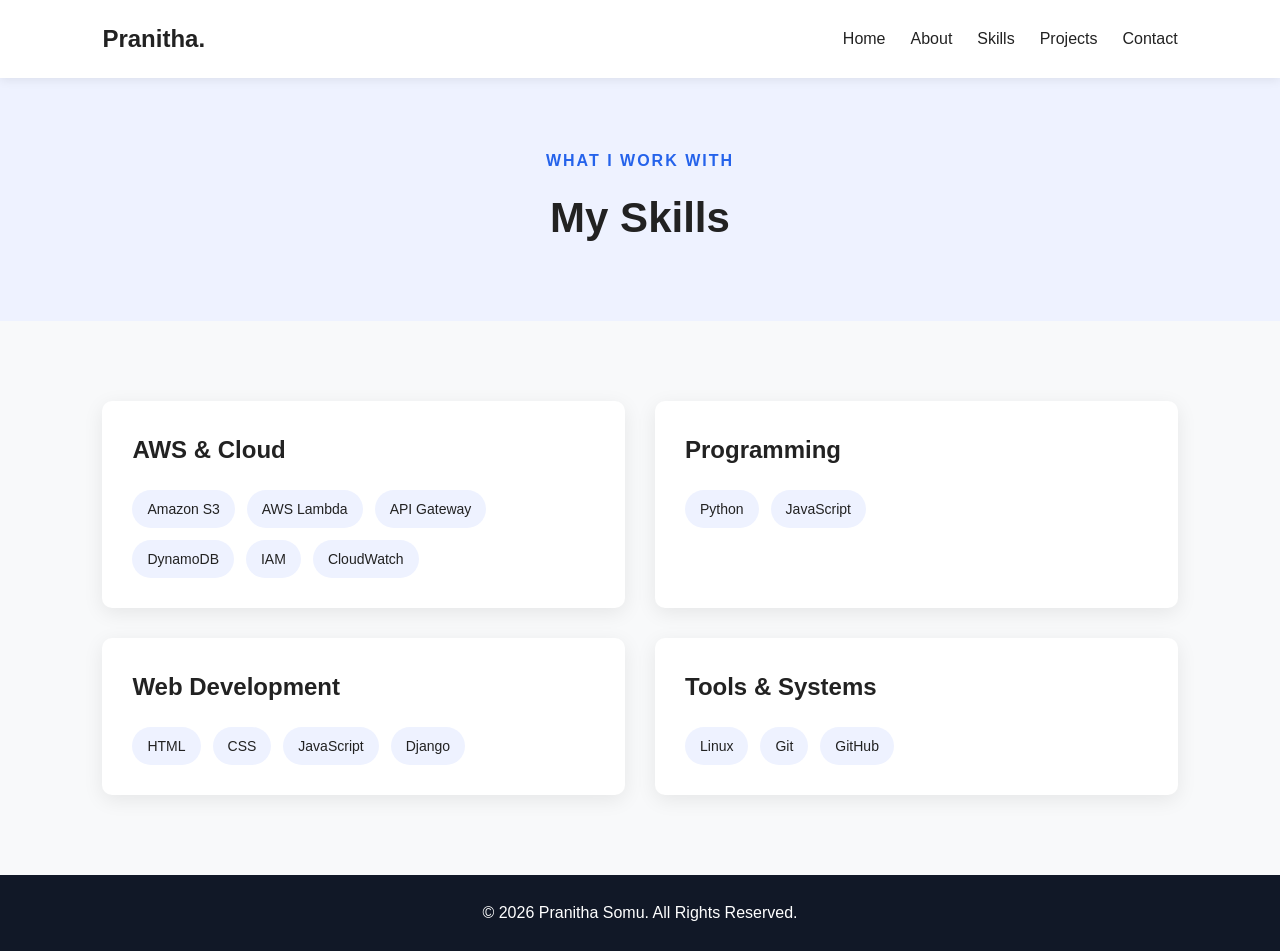
==== skills.html @ a8cb2f0c "Initial portfolio website" ====
<!DOCTYPE html>
<html lang="en">

<head>

    <meta charset="UTF-8">

    <meta name="viewport"
          content="width=device-width, initial-scale=1.0">

    <title>About Me | Pranitha Somu</title>

    <link rel="stylesheet" href="css/style.css">

</head>

<body>

<header>

    <nav class="navbar">

        <div class="logo">
            Pranitha.
        </div>

        <ul class="nav-links">

            <li>
                <a href="index.html">Home</a>
            </li>

            <li>
                <a href="about.html">About</a>
            </li>

            <li>
                <a href="skills.html">Skills</a>
            </li>

            <li>
                <a href="projects.html">Projects</a>
            </li>

            <li>
                <a href="contact.html">Contact</a>
            </li>

        </ul>

    </nav>

</header>


<section class="page-header">

    <p>WHAT I WORK WITH</p>

    <h1>My Skills</h1>

</section>


<section class="skills-page">

    <div class="skill-category">

        <h2>AWS & Cloud</h2>

        <div class="skill-list">

            <span>Amazon S3</span>
            <span>AWS Lambda</span>
            <span>API Gateway</span>
            <span>DynamoDB</span>
            <span>IAM</span>
            <span>CloudWatch</span>

        </div>

    </div>


    <div class="skill-category">

        <h2>Programming</h2>

        <div class="skill-list">

            <span>Python</span>
            <span>JavaScript</span>

        </div>

    </div>


    <div class="skill-category">

        <h2>Web Development</h2>

        <div class="skill-list">

            <span>HTML</span>
            <span>CSS</span>
            <span>JavaScript</span>
            <span>Django</span>

        </div>

    </div>


    <div class="skill-category">

        <h2>Tools & Systems</h2>

        <div class="skill-list">

            <span>Linux</span>
            <span>Git</span>
            <span>GitHub</span>

        </div>

    </div>

</section>


<footer>

    <p>
        © 2026 Pranitha Somu. All Rights Reserved.
    </p>

</footer>


</body>

</html>
---- css/style.css ----
* {
    margin: 0;
    padding: 0;
    box-sizing: border-box;
}
body {
    font-family: Arial, sans-serif;
    line-height: 1.6;
    background-color: #f8f9fa;
    color: #222;
}
.navbar {
    display: flex;
    justify-content: space-between;
    align-items: center;

    padding: 20px 8%;

    background-color: #ffffff;

    position: sticky;
    top: 0;

    z-index: 1000;

    box-shadow: 0 2px 10px rgba(0, 0, 0, 0.08);
}
.logo {
    font-size: 24px;
    font-weight: bold;
}
.nav-links {
    display: flex;
    list-style: none;
    gap: 25px;
}

.nav-links a {
    text-decoration: none;
    color: #222;
    font-weight: 500;
}

.nav-links a:hover {
    color: #2563eb;
}
.hero {
    min-height: 85vh;

    display: flex;

    align-items: center;

    justify-content: center;

    text-align: center;

    padding: 60px 8%;

    background:
        linear-gradient(
            135deg,
            #eef2ff,
            #ffffff
        );
}
.small-heading {
    font-size: 14px;
    letter-spacing: 3px;
    font-weight: bold;
    margin-bottom: 15px;
}

.hero h1 {
    font-size: 52px;
    margin-bottom: 10px;
}

.hero h2 {
    font-size: 25px;
    margin-bottom: 20px;
}

.hero-description {
    max-width: 650px;
    margin: auto;
    font-size: 17px;
}
.hero-buttons {
    margin-top: 30px;
}

.btn {
    display: inline-block;

    padding: 12px 24px;

    margin: 5px;

    text-decoration: none;

    border-radius: 6px;

    font-weight: bold;
}
.primary-btn {
    background-color: #2563eb;
    color: white;
}
.secondary-btn {
    border: 2px solid #2563eb;
    color: #2563eb;
}
section {
    padding: 80px 8%;
}

.section-title {
    text-align: center;
    margin-bottom: 40px;
}

.section-title p {
    color: #2563eb;
    font-weight: bold;
    letter-spacing: 2px;
}

.section-title h2 {
    font-size: 34px;
}
.skills-grid {
    display: grid;

    grid-template-columns:
        repeat(4, 1fr);

    gap: 25px;
}
.skill-card {
    background-color: white;

    padding: 30px;

    border-radius: 10px;

    text-align: center;

    box-shadow:
        0 5px 20px rgba(0, 0, 0, 0.08);
}

.skill-card h3 {
    margin-bottom: 10px;
}
.project-grid {
    display: grid;

    grid-template-columns:
        repeat(2, 1fr);

    gap: 30px;
}
.project-card {
    background-color: white;

    padding: 30px;

    border-radius: 10px;

    box-shadow:
        0 5px 20px rgba(0, 0, 0, 0.08);
}

.project-card h3 {
    margin-bottom: 15px;
}

.project-card span {
    display: inline-block;

    margin-top: 15px;

    font-size: 14px;

    font-weight: bold;

    color: #2563eb;
}
footer {
    text-align: center;

    padding: 25px;

    background-color: #111827;

    color: white;
}
@media (max-width: 768px) {

    .navbar {
        flex-direction: column;
        gap: 15px;
    }

    .nav-links {
        flex-wrap: wrap;
        justify-content: center;
        gap: 15px;
    }

    .hero h1 {
        font-size: 38px;
    }

    .hero h2 {
        font-size: 20px;
    }

    .skills-grid {
        grid-template-columns: 1fr;
    }

    .project-grid {
        grid-template-columns: 1fr;
    }

}
.page-header {
    text-align: center;
    padding: 70px 8%;
    background: #eef2ff;
}

.page-header p {
    color: #2563eb;
    font-weight: bold;
    letter-spacing: 2px;
    margin-bottom: 10px;
}

.page-header h1 {
    font-size: 42px;
}


.about-page {
    display: grid;
    grid-template-columns: 1fr 1fr;
    gap: 50px;
    align-items: center;
}

.about-text h2 {
    font-size: 32px;
    margin-bottom: 20px;
}

.about-text p {
    margin-bottom: 18px;
    line-height: 1.8;
}


.about-details {
    display: grid;
    grid-template-columns: 1fr 1fr;
    gap: 20px;
}


.detail-card {
    background: white;
    padding: 25px;

    border-radius: 10px;

    box-shadow:
        0 5px 20px rgba(0, 0, 0, 0.08);
}


.detail-card h3 {
    margin-bottom: 10px;
    color: #2563eb;
}
@media (max-width: 768px) {

    .about-page {
        grid-template-columns: 1fr;
    }

    .about-details {
        grid-template-columns: 1fr;
    }

    .page-header h1 {
        font-size: 34px;
    }

}
.skills-page {
    display: grid;
    grid-template-columns: 1fr 1fr;
    gap: 30px;
}


.skill-category {
    background: white;
    padding: 30px;

    border-radius: 10px;

    box-shadow:
        0 5px 20px rgba(0, 0, 0, 0.08);
}


.skill-category h2 {
    margin-bottom: 20px;
}


.skill-list {
    display: flex;
    flex-wrap: wrap;
    gap: 12px;
}


.skill-list span {
    padding: 8px 15px;

    background: #eef2ff;

    border-radius: 20px;

    font-size: 14px;
}


@media (max-width: 768px) {

    .skills-page {
        grid-template-columns: 1fr;
    }

}
/* ============================= */
/* PROJECTS PAGE */
/* ============================= */

.projects-page {
    display: grid;
    grid-template-columns: repeat(2, 1fr);
    gap: 35px;
    padding: 70px 8%;
}


/* Project Card */

.project-card {
    background: white;
    padding: 35px;
    border-radius: 15px;
    box-shadow: 0 5px 25px rgba(0, 0, 0, 0.08);

    transition: transform 0.3s ease, box-shadow 0.3s ease;
}


/* Hover Effect */

.project-card:hover {
    transform: translateY(-8px);
    box-shadow: 0 10px 30px rgba(0, 0, 0, 0.12);
}


/* Project Number */

.project-number {
    font-size: 18px;
    font-weight: bold;
    color: #2563eb;
    margin-bottom: 15px;
}


/* Project Title */

.project-card h2 {
    font-size: 25px;
    margin-bottom: 18px;
    line-height: 1.4;
}


/* Project Description */

.project-intro {
    line-height: 1.7;
    margin-bottom: 25px;
}


/* Small Headings */

.project-card h3 {
    font-size: 17px;
    margin-top: 25px;
    margin-bottom: 15px;
}


/* Technology Tags */

.project-tags {
    display: flex;
    flex-wrap: wrap;
    gap: 10px;
}


.project-tags span {
    background: #eef2ff;
    color: #1e40af;

    padding: 8px 13px;

    border-radius: 20px;

    font-size: 13px;
}


/* Project Flow */

.project-flow {
    background: #f8fafc;

    padding: 18px;

    border-left: 4px solid #2563eb;

    margin-top: 25px;

    border-radius: 5px;
}


.project-flow strong {
    display: block;
    margin-bottom: 8px;
}


.project-flow p {
    font-size: 14px;
    line-height: 1.6;
}


/* Project Button */

.project-btn {
    margin-top: 25px;

    padding: 11px 20px;

    border: none;

    border-radius: 6px;

    background: #2563eb;

    color: white;

    font-size: 14px;

    cursor: pointer;
}


/* Mobile Responsive */

@media (max-width: 768px) {

    .projects-page {
        grid-template-columns: 1fr;
        padding: 50px 5%;
    }

    .project-card {
        padding: 25px;
    }

    .project-card h2 {
        font-size: 22px;
    }

}
/* ============================= */
/* CONTACT PAGE */
/* ============================= */

.contact-page {
    display: grid;
    grid-template-columns: 1fr 1fr;
    gap: 50px;

    padding: 70px 8%;
}


/* Contact Information */

.contact-info h2 {
    font-size: 32px;
    margin-bottom: 20px;
}

.contact-info > p {
    line-height: 1.8;
    margin-bottom: 30px;
}


/* Contact Items */

.contact-item {
    margin-bottom: 22px;
}

.contact-item h3 {
    color: #2563eb;
    margin-bottom: 5px;
}

.contact-item p {
    line-height: 1.6;
}


/* Contact Form */

.contact-form {
    background: white;

    padding: 35px;

    border-radius: 15px;

    box-shadow: 0 5px 25px rgba(0, 0, 0, 0.08);
}

.contact-form h2 {
    margin-bottom: 25px;
}


/* Form Labels */

.contact-form label {
    display: block;

    margin-bottom: 8px;

    font-weight: bold;
}


/* Inputs */

.contact-form input,
.contact-form textarea {
    width: 100%;

    padding: 12px;

    margin-bottom: 20px;

    border: 1px solid #d1d5db;

    border-radius: 6px;

    font-family: inherit;

    font-size: 14px;

    box-sizing: border-box;
}


/* Focus */

.contact-form input:focus,
.contact-form textarea:focus {
    outline: none;

    border-color: #2563eb;
}


/* Submit Button */

.contact-form button {
    padding: 12px 25px;

    background: #2563eb;

    color: white;

    border: none;

    border-radius: 6px;

    cursor: pointer;

    font-size: 15px;
}

.contact-form button:hover {
    background: #1d4ed8;
}


/* Mobile */

@media (max-width: 768px) {

    .contact-page {
        grid-template-columns: 1fr;

        padding: 50px 5%;
    }

}
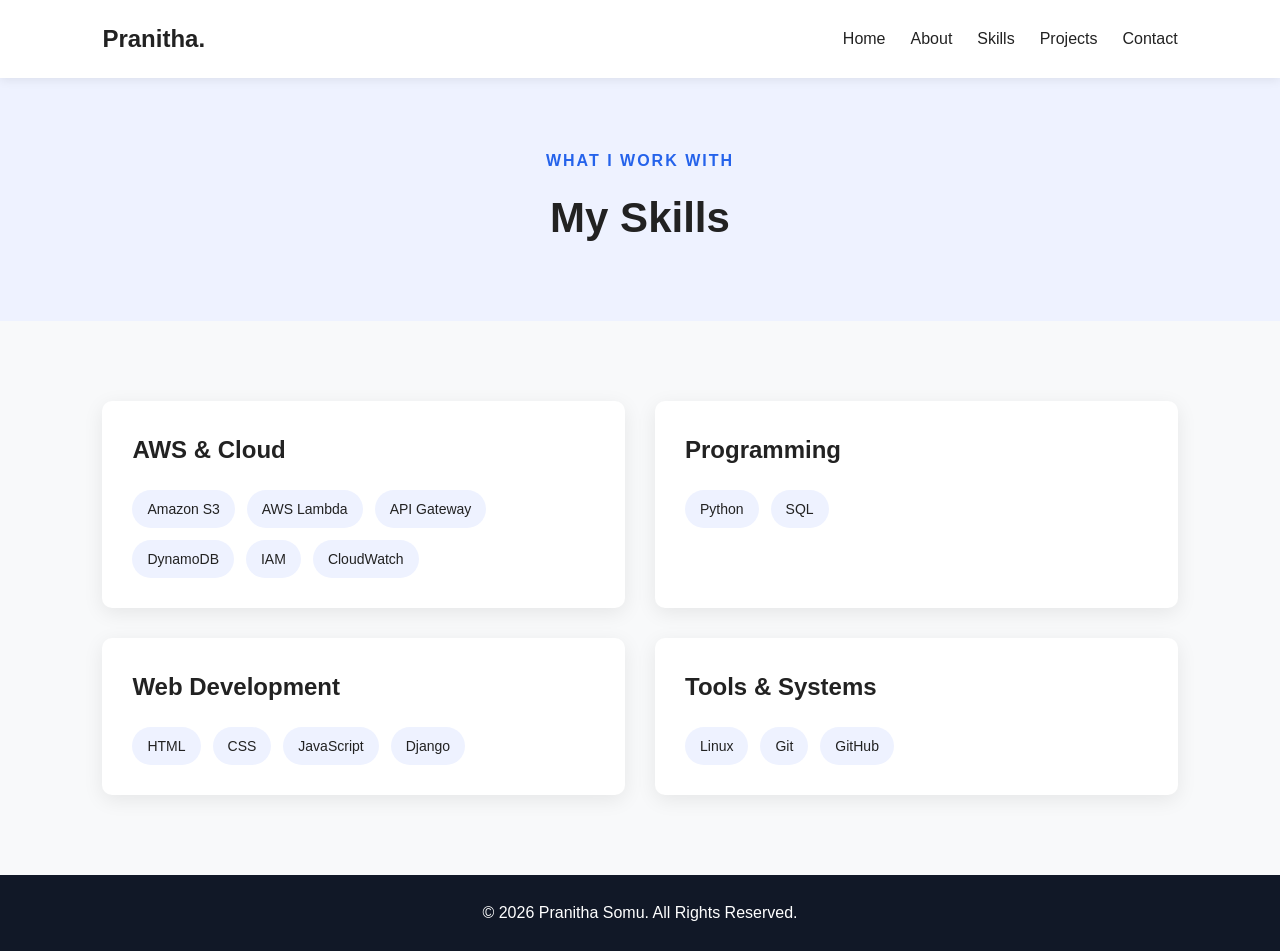
==== commit 4c3e6b0e: "Test automated deployment" ====
--- a/skills.html
+++ b/skills.html
@@ -89,7 +89,9 @@
         <div class="skill-list">
 
             <span>Python</span>
-            <span>JavaScript</span>
+             <span>SQL</span>
+              
+            
 
         </div>
 
@@ -106,6 +108,7 @@
             <span>CSS</span>
             <span>JavaScript</span>
             <span>Django</span>
+            
 
         </div>
 
